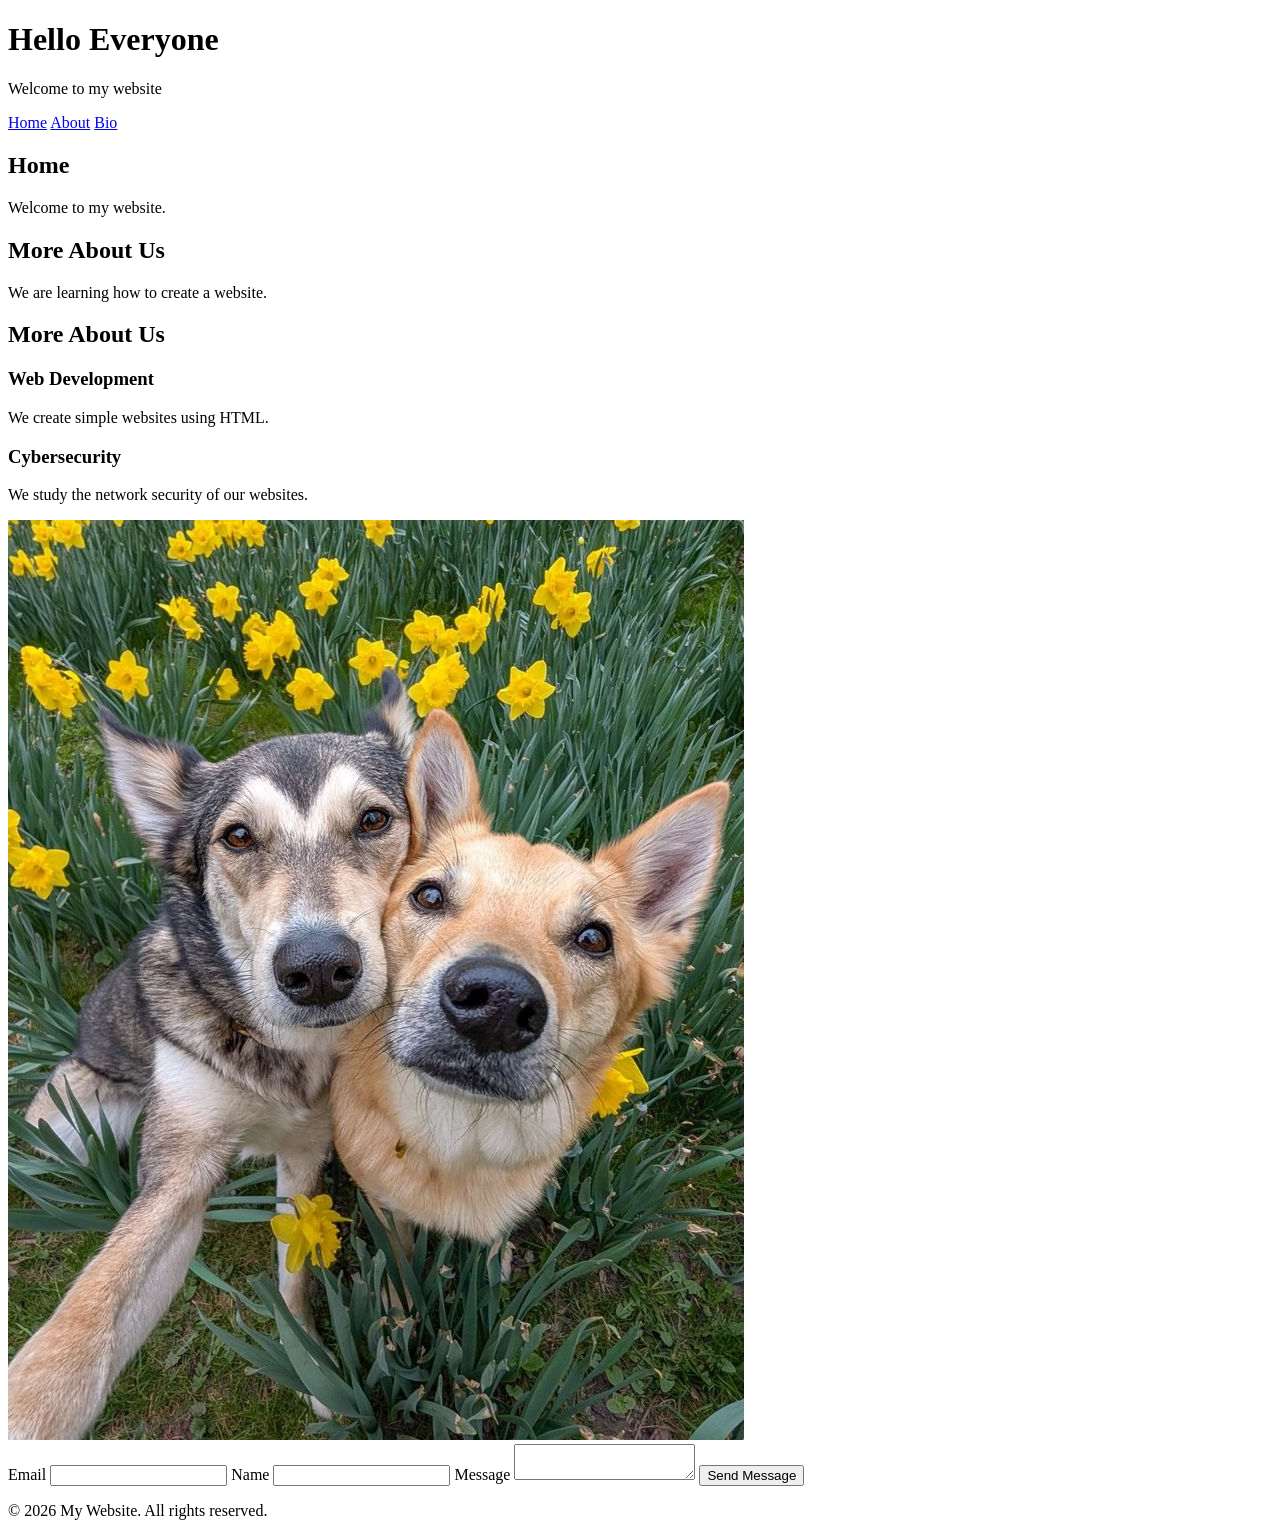
==== homework.html @ a04fa11d "Create website" ====
<!DOCTYPE html>

<html lang="en">
<head>
    <meta charset="UTF-8">
    <title>M's Website</title>
</head>

<body>

    <header>
        <h1>Hello Everyone</h1>
        <p>Welcome to my website</p>
    </header>

    <nav>
        <a href="#home">Home</a>
        <a href="#about">About</a>
        <a href="#bio">Bio</a>
    </nav>

    <main>

        <section id="home">
            <h2>Home</h2>
            <p>
                Welcome to my website.
            </p>
        </section>

        <section id="about">
            <h2>More About Us</h2>
            <p>
                We are learning how to create a website.
            </p>
        </section>

        <section id="bio">
            <h2>More About Us</h2>

            <h3>Web Development</h3>
            <p>
                We create simple websites using HTML.
            </p>

            <h3>Cybersecurity</h3>
            <p>
                We study the network security of our websites.
            </p>
        </section>

        <img src="dogs.jpg" alt="Dogs taking a picture">

        <form action="/contact" method="post">

            <label for="email">Email</label>
            <input id="email" name="email" type="email" required>

            <label for="name">Name</label>
            <input id="name" name="name" type="text" required>

            <label for="msg">Message</label>
            <textarea id="msg" name="msg"></textarea>

            <button type="submit">Send Message</button>

        </form>

    </main>

    <footer>
        <p>&copy; 2026 My Website. All rights reserved.</p>
    </footer>

</body>
</html>
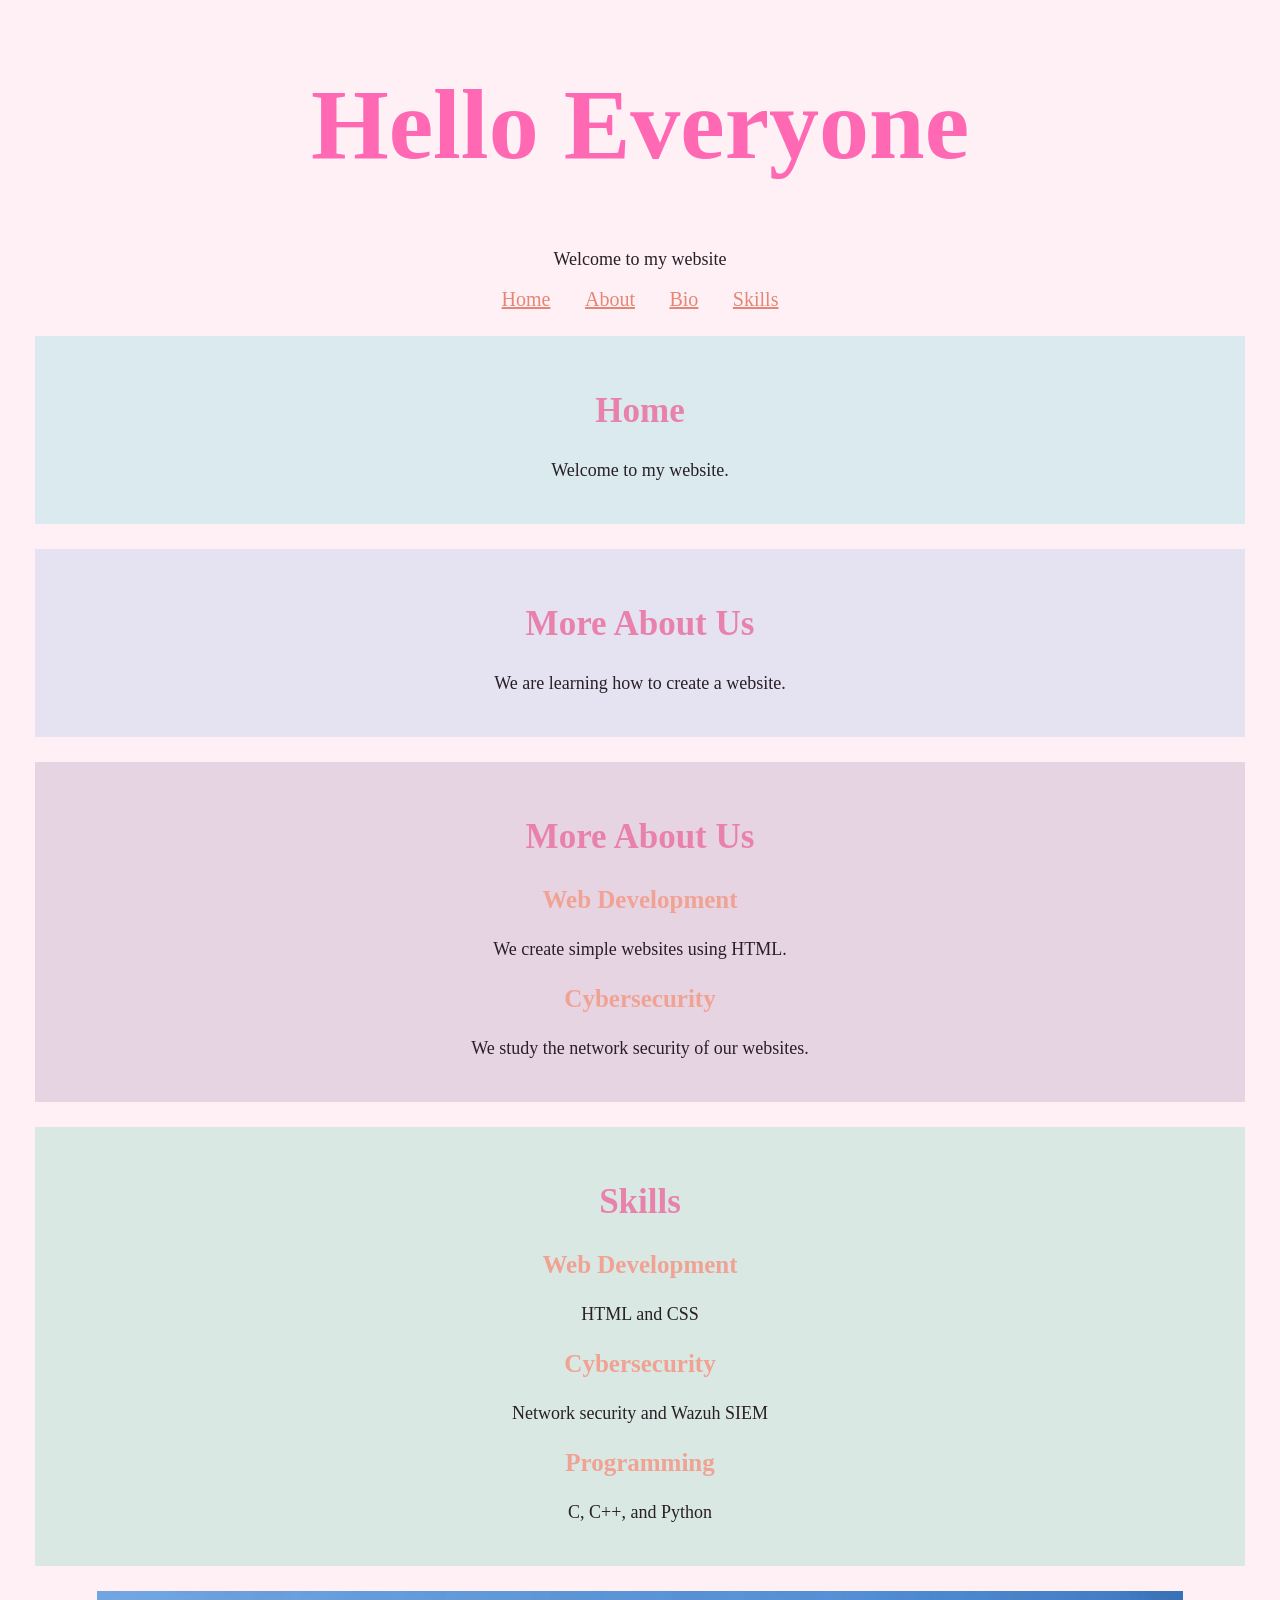
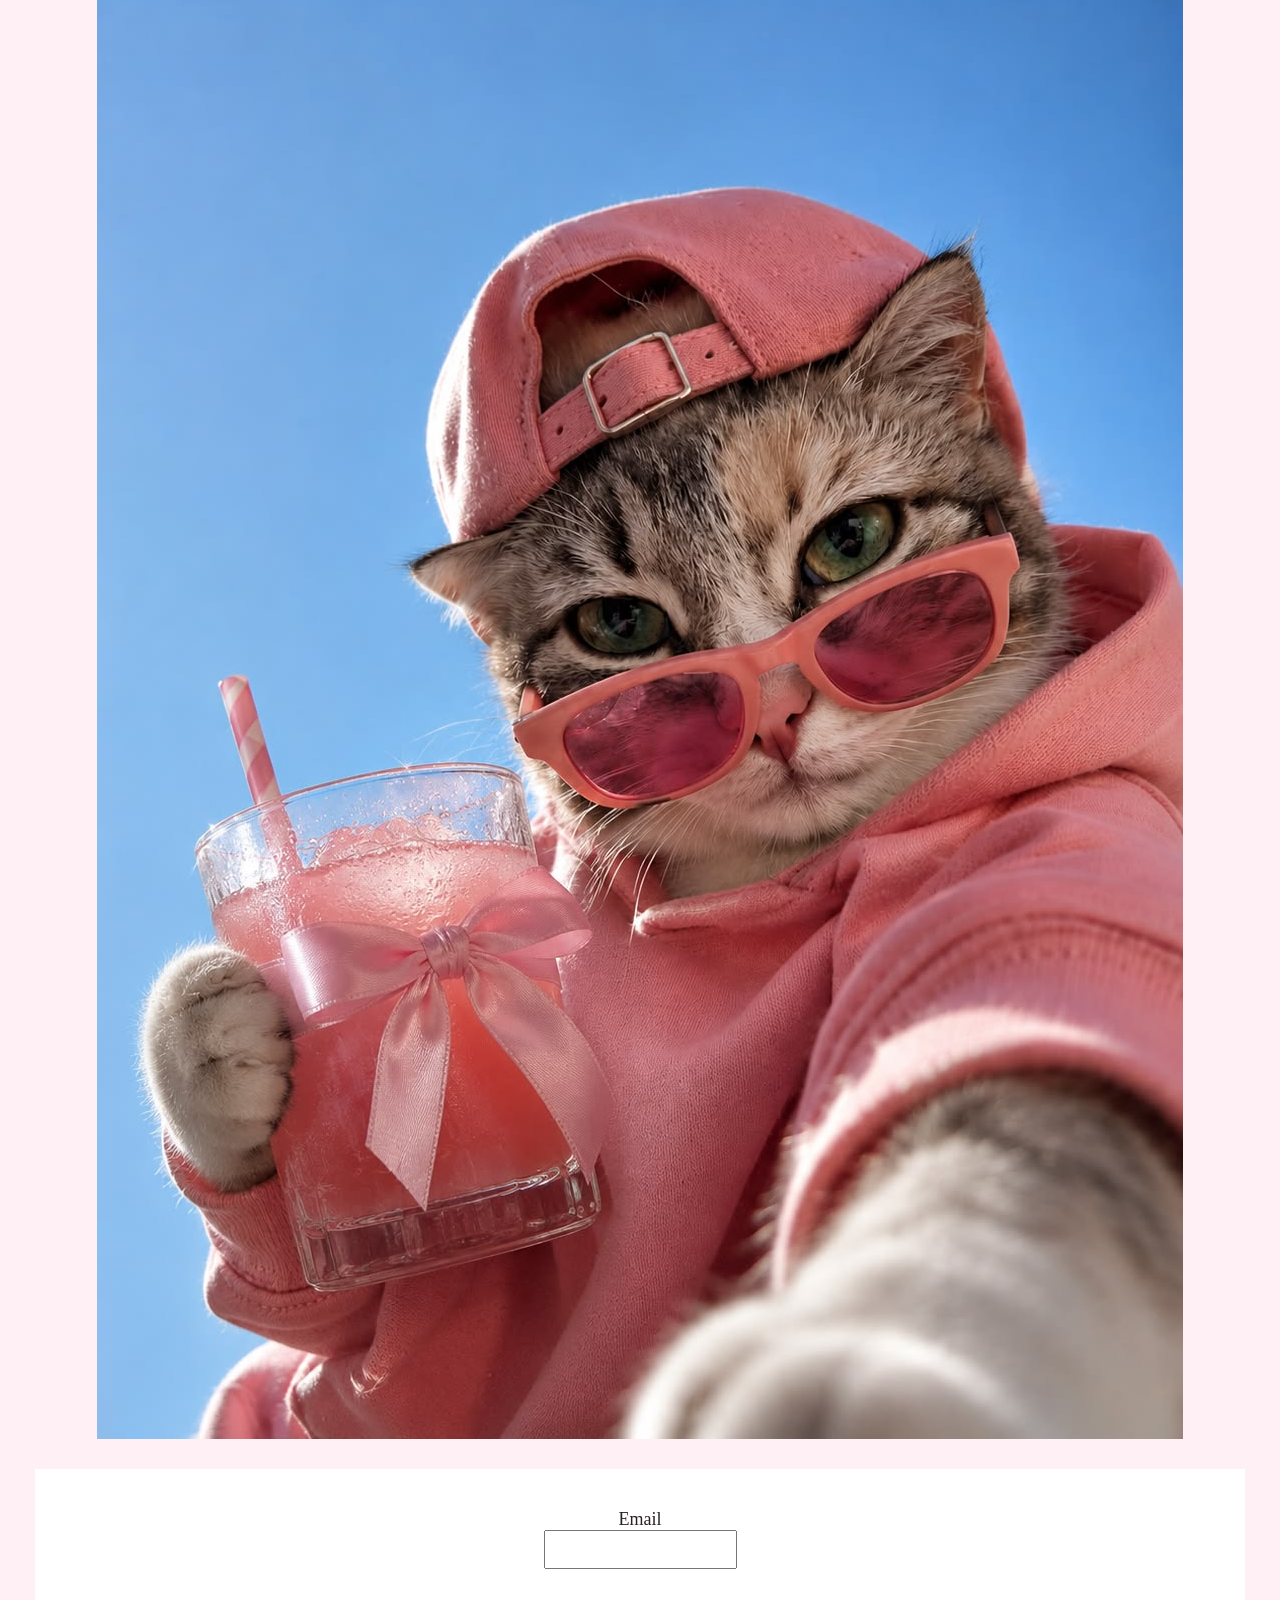
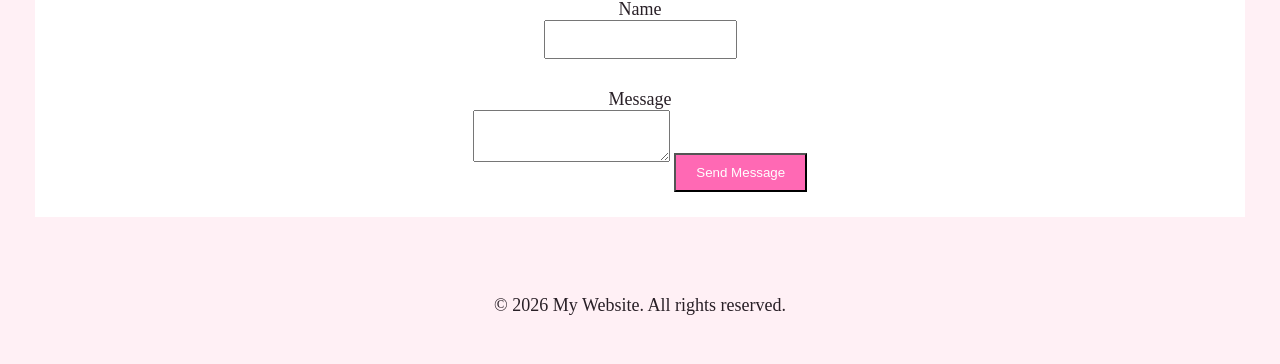
==== commit 761bf2ed: "complete personal portfolio" ====
--- a/homework.html
+++ b/homework.html
@@ -4,19 +4,21 @@
 <head>
     <meta charset="UTF-8">
     <title>M's Website</title>
+    <link rel="stylesheet" href="css/style.css">
 </head>
 
 <body>
 
     <header>
-        <h1>Hello Everyone</h1>
+        <h1 class="title">Hello Everyone</h1>
         <p>Welcome to my website</p>
     </header>
 
     <nav>
-        <a href="#home">Home</a>
-        <a href="#about">About</a>
-        <a href="#bio">Bio</a>
+        <a href="home">Home</a>
+        <a href="about">About</a>
+        <a href="bio">Bio</a>
+        <a href="skills">Skills</a>
     </nav>
 
     <main>
@@ -48,8 +50,20 @@
                 We study the network security of our websites.
             </p>
         </section>
+         <section id="skills">
+    <h2>Skills</h2>
 
-        <img src="dogs.jpg" alt="Dogs taking a picture">
+    <h3>Web Development</h3>
+    <p>HTML and CSS</p>
+
+    <h3>Cybersecurity</h3>
+    <p>Network security and Wazuh SIEM</p>
+
+    <h3>Programming</h3>
+    <p>C, C++, and Python</p>
+</section>
+
+        <img src="images/cat.jpg" alt="Cat taking a picture">
 
         <form action="/contact" method="post">
 
--- a/css/style.css
+++ b/css/style.css
@@ -0,0 +1,96 @@
+body {
+    background-color: lavenderblush;
+    color: rgb(41, 32, 39);
+    font-size: 18px;
+    margin: 10px;
+    text-align: center;
+}
+
+.title {
+    color: hotpink;
+    text-align: center;
+    font-size: 100px;
+    box-sizing: content-box;
+}
+
+h2 {
+    color: rgb(232, 130, 173);
+    font-size: 35px;
+    margin-top: 30px;
+}
+
+h3 {
+    color: rgb(240, 162, 148);
+    font-size: 25px;
+}
+
+#home {
+    background-color: rgb(218, 234, 239);
+    padding: 25px;
+    margin: 25px;
+}
+nav a {
+    color: rgb(229, 134, 117);
+    font-size: 20px;
+    margin: 15px;
+}
+#about {
+    background-color: rgb(229, 227, 242);
+    padding: 25px;
+    margin: 25px;
+}
+#bio {
+    background-color: rgb(231, 212, 226);
+    padding: 25px;
+    margin: 25px;
+}
+#skills {
+    background-color: rgb(217, 232, 226);
+    padding: 25px;
+    margin: 25px;
+}
+section {
+    background-color: white;
+    padding: 25px;
+    margin: 25px;
+}
+
+figure {
+    text-align: center;
+    margin: 30px;
+}
+
+figcaption {
+    color: rgb(128, 64, 230);
+    font-size: 20px;
+}
+
+form {
+    background-color: white;
+    padding: 25px;
+    margin: 25px;
+}
+
+label {
+    display: block;
+    margin-top: 15px;
+}
+
+input,
+textarea {
+    padding: 10px;
+    margin-bottom: 15px;
+}
+
+button {
+    background-color: hotpink;
+    color: white;
+    padding: 10px 20px;
+    margin-top: 15px;
+}
+
+footer {
+    text-align: center;
+    margin-top: 40px;
+    padding: 20px;
+}
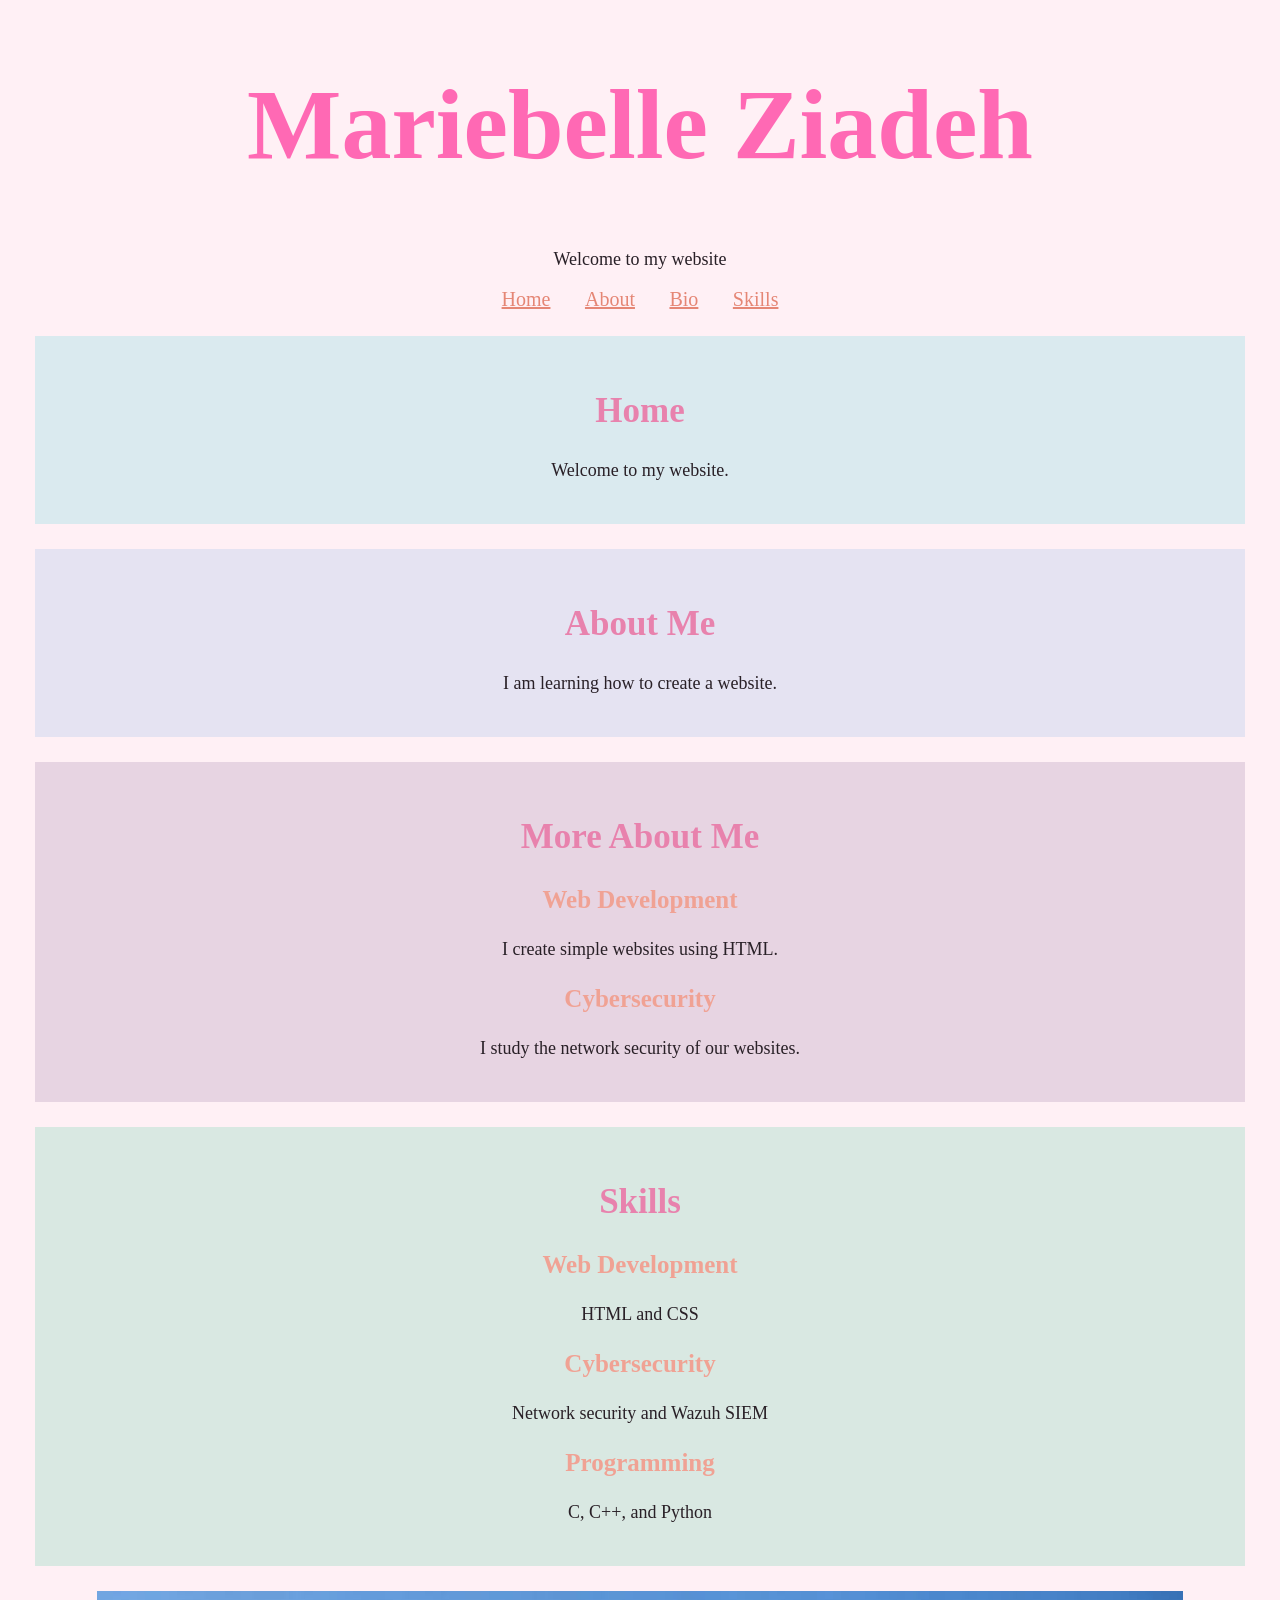
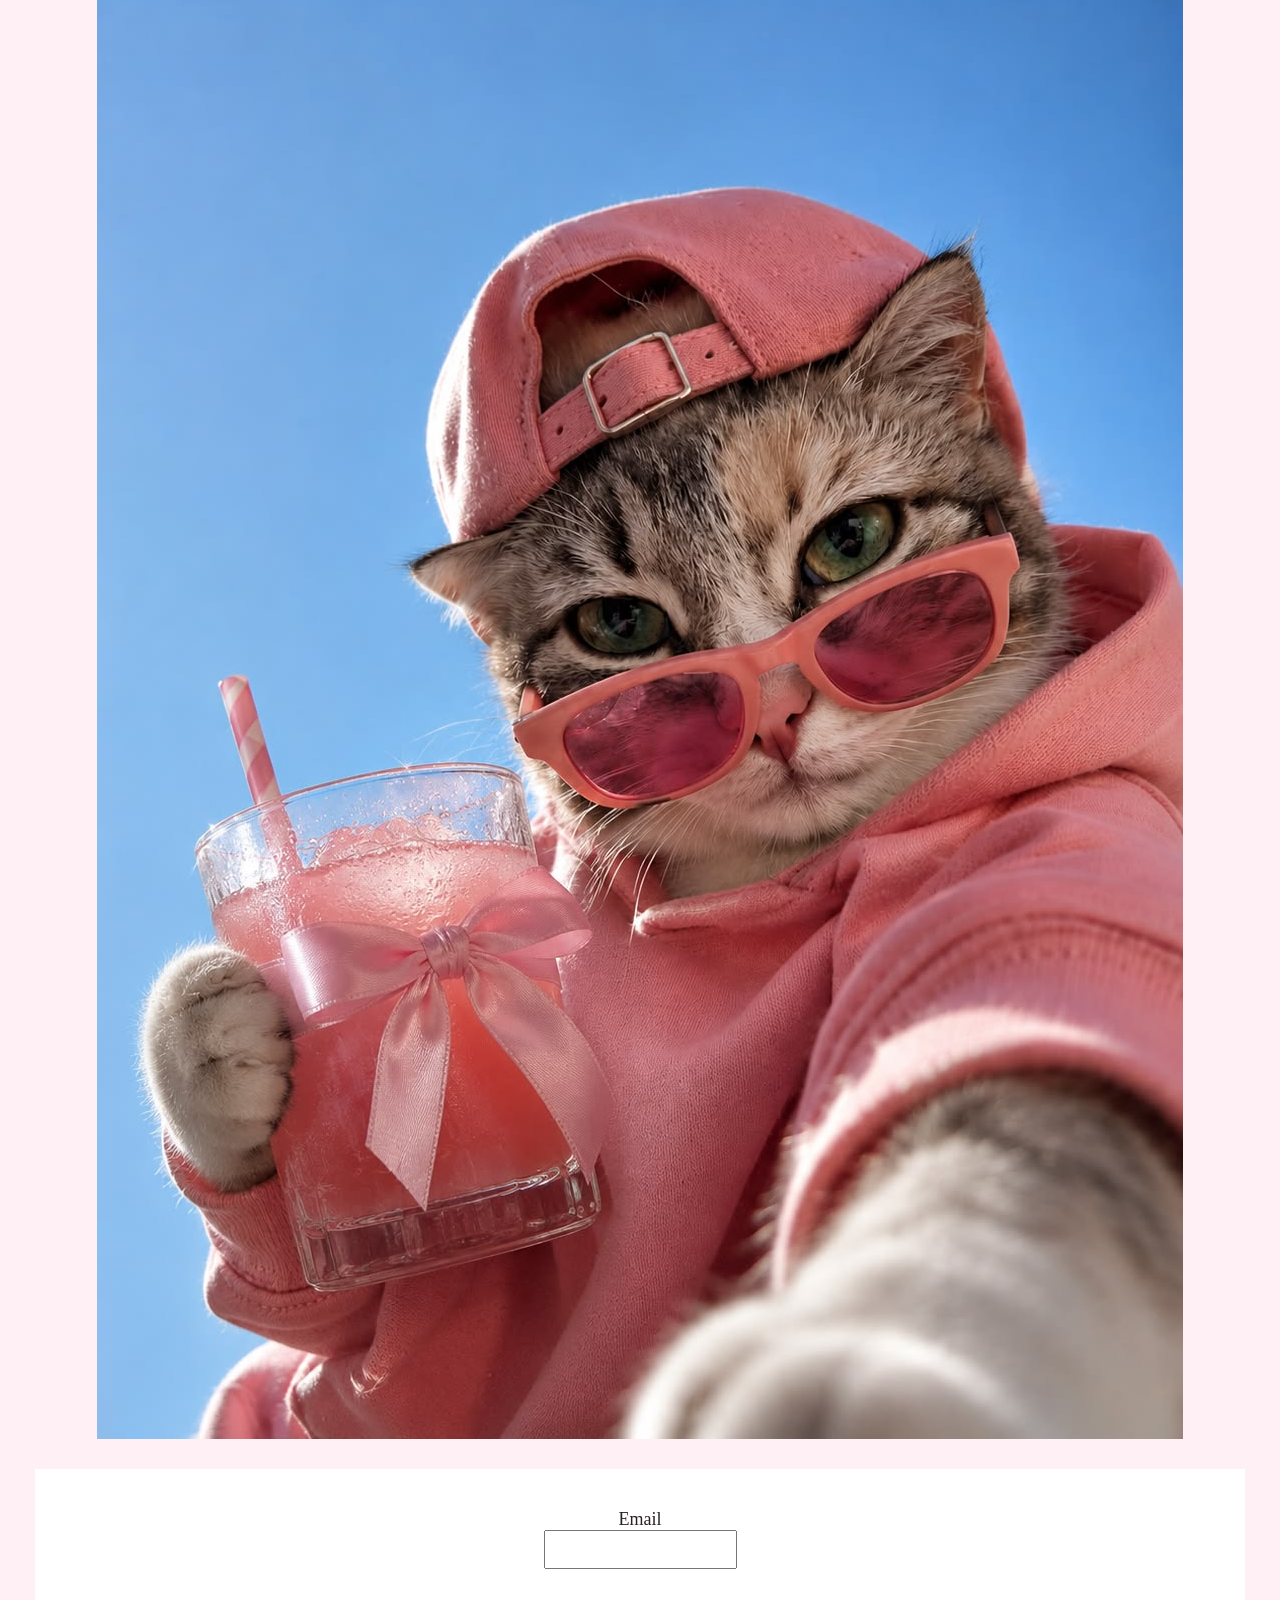
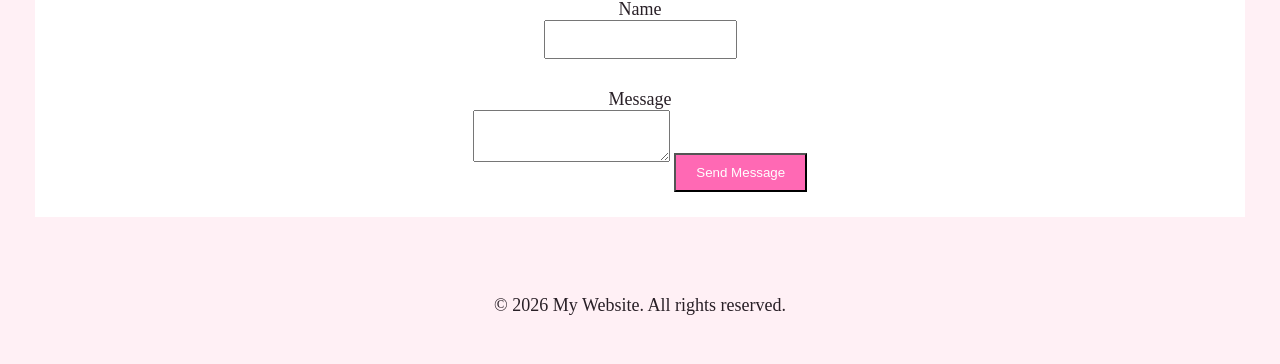
==== commit ee21b9d2: "Update portfolio website" ====
--- a/homework.html
+++ b/homework.html
@@ -1,3 +1,4 @@
+
 <!DOCTYPE html>
 
 <html lang="en">
@@ -10,15 +11,15 @@
 <body>
 
     <header>
-        <h1 class="title">Hello Everyone</h1>
+        <h1 class="title">Mariebelle Ziadeh</h1>
         <p>Welcome to my website</p>
     </header>
 
     <nav>
-        <a href="home">Home</a>
-        <a href="about">About</a>
-        <a href="bio">Bio</a>
-        <a href="skills">Skills</a>
+        <a href="#home">Home</a>
+        <a href="#about">About</a>
+        <a href="#bio">Bio</a>
+        <a href="#skills">Skills</a>
     </nav>
 
     <main>
@@ -31,37 +32,38 @@
         </section>
 
         <section id="about">
-            <h2>More About Us</h2>
+            <h2>About Me</h2>
             <p>
-                We are learning how to create a website.
+                I am  learning how to create a website.
             </p>
         </section>
 
         <section id="bio">
-            <h2>More About Us</h2>
+            <h2>More About Me</h2>
 
             <h3>Web Development</h3>
             <p>
-                We create simple websites using HTML.
+                I create simple websites using HTML.
             </p>
 
             <h3>Cybersecurity</h3>
             <p>
-                We study the network security of our websites.
+                I study the network security of our websites.
             </p>
         </section>
-         <section id="skills">
-    <h2>Skills</h2>
 
-    <h3>Web Development</h3>
-    <p>HTML and CSS</p>
+        <section id="skills">
+            <h2>Skills</h2>
 
-    <h3>Cybersecurity</h3>
-    <p>Network security and Wazuh SIEM</p>
+            <h3>Web Development</h3>
+            <p>HTML and CSS</p>
 
-    <h3>Programming</h3>
-    <p>C, C++, and Python</p>
-</section>
+            <h3>Cybersecurity</h3>
+            <p>Network security and Wazuh SIEM</p>
+
+            <h3>Programming</h3>
+            <p>C, C++, and Python</p>
+        </section>
 
         <img src="images/cat.jpg" alt="Cat taking a picture">
 
@@ -88,6 +90,3 @@
 
 </body>
 </html>
-
-
-
